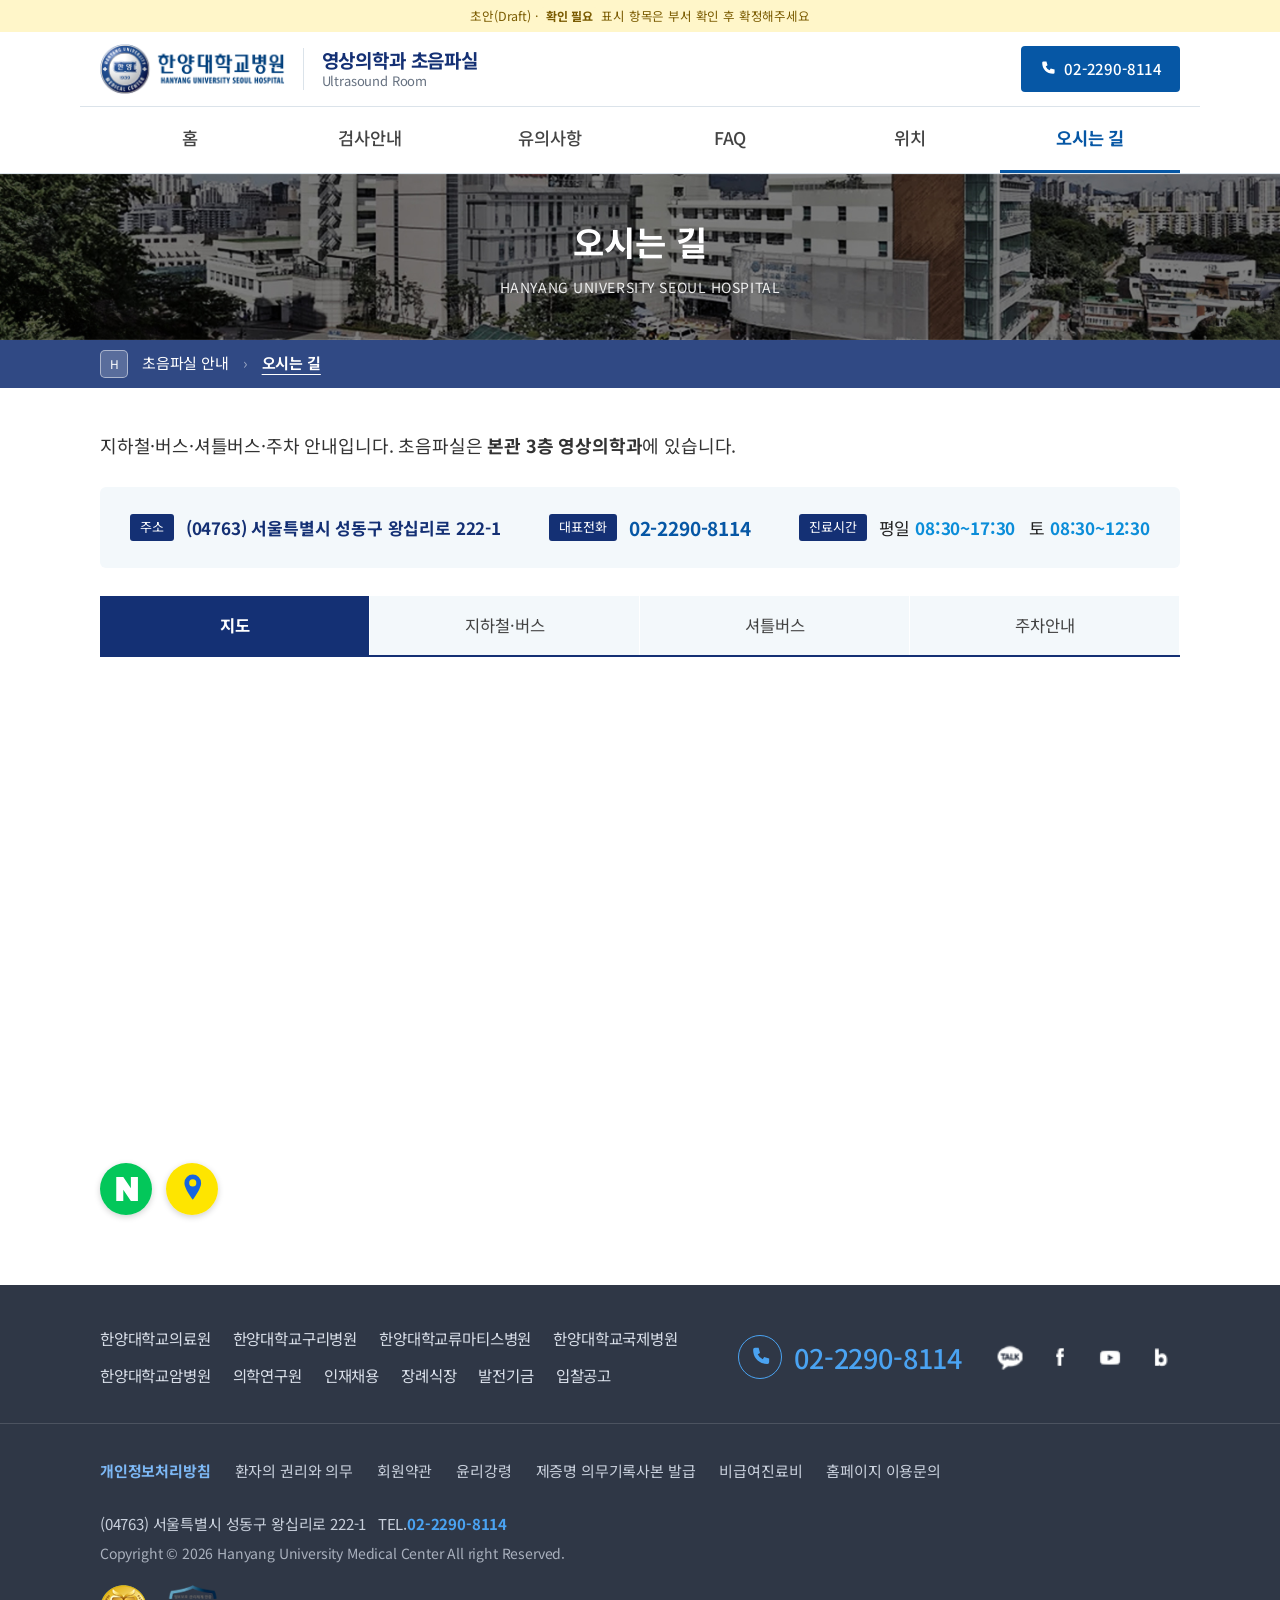
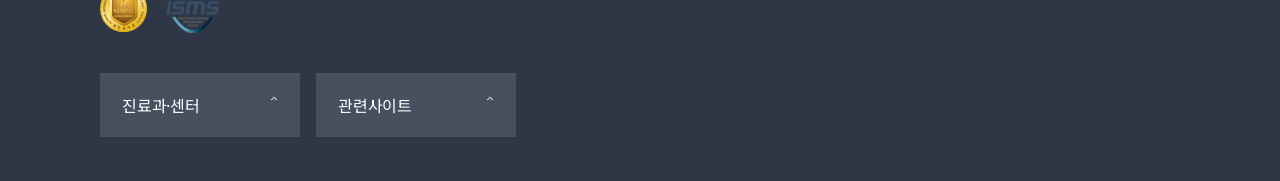
==== directions/index.html @ 0d0d8c50 "Add files via upload" ====
<!doctype html>
<html lang="ko">
<head>
<meta charset="utf-8">
<meta name="viewport" content="width=device-width,initial-scale=1,viewport-fit=cover">
<title>오시는 길 | 초음파실 안내 | 한양대학교병원 영상의학과</title>
<link rel="stylesheet" href="../assets/style.css">
</head>
<body data-title="오시는 길" data-page="directions" data-root="../">
<main class="wrap">
  <div class="ptitle"><p>지하철·버스·셔틀버스·주차 안내입니다. 초음파실은 <b>본관 3층 영상의학과</b>에 있습니다.</p></div>

  <div class="addr">
    <div><span class="lb">주소</span><b class="a1">(04763) 서울특별시 성동구 왕십리로 222-1</b></div>
    <div><span class="lb">대표전화</span><b class="a2">02-2290-8114</b></div>
    <div><span class="lb">진료시간</span><span>평일 <b class="a3">08:30~17:30</b></span><span class="sp2">토 <b class="a3">08:30~12:30</b></span></div>
  </div>

  <div class="subtabs" role="tablist">
    <button class="on" data-s="s-map">지도</button>
    <button data-s="s-sub">지하철·버스</button>
    <button data-s="s-shuttle">셔틀버스</button>
    <button data-s="s-park">주차안내</button>
  </div>

  <!-- 지도 -->
  <div class="sp on" id="s-map">
    <div class="map-wrap">
      <div id="daumRoughmapContainer1776865519224" class="root_daum_roughmap root_daum_roughmap_landing"></div>
    </div>
    <div class="maplinks">
      <a target="_blank" rel="noopener" href="https://map.naver.com/p/search/한양대학교병원" aria-label="네이버 지도" title="네이버 지도"><svg viewBox="0 0 48 48"><circle cx="24" cy="24" r="24" fill="#03c75a"/><path fill="#fff" d="M15 13h6.5l7 10.2V13H35v22h-6.5l-7-10.2V35H15z"/></svg></a>
      <a target="_blank" rel="noopener" href="https://map.kakao.com/?q=한양대학교병원" aria-label="카카오맵" title="카카오맵"><svg viewBox="0 0 48 48"><circle cx="24" cy="24" r="24" fill="#fee500"/><g transform="translate(11.5 9) scale(.55)"><path fill="#1565e0" d="M24 3a14 14 0 0 0-14 14c0 10 14 28 14 28s14-18 14-28A14 14 0 0 0 24 3z"/><circle fill="#fee500" cx="24" cy="17" r="6"/></g></svg></a>
    </div>
  </div>

  <!-- 지하철·버스 -->
  <div class="sp" id="s-sub">
    <h3 class="sub-h" style="margin-top:0">지하철</h3>
    <table class="tbl">
      <thead><tr><th>역</th><th>출구 · 이동 방법</th></tr></thead>
      <tbody>
        <tr><td><span class="chip l2">2호선</span>한양대역</td><td><b>1번 출구</b> → 한양대학교 정문까지 400m (도보 약 5분) 또는 <b>셔틀버스 1호차</b></td></tr>
        <tr><td><span class="chip l2">2호선</span><span class="chip l5">5호선</span>왕십리역<br><small style="font-weight:400;color:var(--sub)">분당선·경의중앙선</small></td><td><b>6번 또는 13번 출구</b> → 750m (도보 약 15분)<br><b>6-1번 출구</b> → 셔틀버스 2·3·4호차</td></tr>
      </tbody>
    </table>
    <h3 class="sub-h">버스</h3>
    <table class="tbl">
      <thead><tr><th>정류장</th><th>버스 번호</th></tr></thead>
      <tbody>
        <tr><td>병원 후문 · 사근파출소 앞<br><small style="font-weight:400;color:var(--sub)">04232 / 04233</small></td><td>지선버스 4211</td></tr>
        <tr><td>한양대부속고등학교<br><small style="font-weight:400;color:var(--sub)">04125 / 04126</small></td><td>지선버스 2013 · 간선버스 121</td></tr>
        <tr><td>한양대학교 정문 · 한양대정문앞<br><small style="font-weight:400;color:var(--sub)">04130</small></td><td>간선버스 121</td></tr>
        <tr><td>마을버스</td><td>평일 06:30~23:30 (10~15분 간격) · 토·일·공휴일 06:30~23:30 (12~16분 간격)</td></tr>
      </tbody>
    </table>
  </div>

  <!-- 셔틀 -->
  <div class="sp" id="s-shuttle">
    <div class="grid g2">
      <div class="card"><h3 data-i="i-bus">1호 · 한양대역 순환</h3>
        <ul><li>평일 08:00 ~ 17:20 (12분 간격)</li><li>토요일 08:30 ~ 12:10 (12분 간격)</li><li>일·공휴일 운행 안 함</li></ul>
        <p style="margin-top:8px;color:var(--sub);font-size:14px">본관 3층 응급실 앞 → 정문 → 후문 → 본관 1층</p></div>
      <div class="card"><h3 data-i="i-bus">2·3·4호 · 왕십리역 순환</h3>
        <ul><li>평일 08:00 ~ 17:05 (8분 간격)</li><li>토요일 08:30 ~ 12:05 (25분 간격)</li><li>일·공휴일 운행 안 함</li></ul>
        <p style="margin-top:8px;color:var(--sub);font-size:14px">본관 3층 응급실 앞 → 후문 → 왕십리역 6-1번 출구 맞은편 → 노인복지회관 → 후문 → 본관 1층</p></div>
    </div>
    <div class="notice">운행시간은 도로 사정에 따라 지연될 수 있습니다. 약국을 이용하실 분은 정문이나 후문에서 하차하시면 됩니다.</div>
  </div>

  <!-- 주차 -->
  <div class="sp" id="s-park">
    <div class="hl"><b>초음파 검사(각종 검사)</b> 시 <b>4시간 무료주차</b> · 당일 진료비계산서/영수증을 제시하세요.</div>
    <div class="grid g2" style="align-items:start">
      <div>
        <h3 class="sub-h" style="margin-top:0">주차요금 <small style="font-weight:400;color:var(--sub)">(위치: 주차타워 1층)</small></h3>
        <table class="tbl">
          <tbody>
            <tr><td>무료시간</td><td>입차 후 10분 무료</td></tr>
            <tr><td>30분까지</td><td>2,000원</td></tr>
            <tr><td>30분 초과</td><td>10분당 500원</td></tr>
            <tr><td>선불 기간권</td><td>1일(24시간) 20,000원 · 30일 120,000원</td></tr>
          </tbody>
        </table>
        <p style="font-size:13.5px;color:var(--sub);margin-top:8px">주차요금 문의 02-2290-8557 · 무인 정산기: 본관 1·3층, 동관 1층, 타워주차장 1층</p>
      </div>
      <div>
        <h3 class="sub-h" style="margin-top:0">무료주차 (주요 항목)</h3>
        <table class="tbl">
          <tbody>
            <tr><td>외래 진료</td><td>4시간</td></tr>
            <tr><td>각종 검사</td><td>4시간</td></tr>
            <tr><td>핵의학과 검사 등</td><td>8시간</td></tr>
            <tr><td>입원 · 퇴원</td><td>입원당일 24시간 · 퇴원당일 24시까지</td></tr>
            <tr><td>진료예약·서류수정</td><td>1시간 (주차확인서)</td></tr>
          </tbody>
        </table>
        <p style="font-size:13.5px;color:var(--sub);margin-top:8px">※ 당일 진료비계산서/영수증 제시 · 상세 기준은 병원 주차안내 참고</p>
      </div>
    </div>
    <img src="../img/parking.png" alt="병원 주차장 및 차량 입·출구 위치" style="margin-top:14px;border:1px solid var(--line);border-radius:6px">
  </div>
</main>
<script src="../assets/site.js"></script>
<script>
document.querySelectorAll('.subtabs button').forEach(function(b){b.addEventListener('click',function(){
  document.querySelectorAll('.subtabs button').forEach(function(x){x.classList.toggle('on',x===b)});
  document.querySelectorAll('.sp').forEach(function(p){p.classList.toggle('on',p.id===b.dataset.s)});
})});
</script>
<!-- 카카오 지도 퍼가기(키 불필요). 병원 홈페이지에서 사용 중인 동일 지도입니다. 별도 지도가 필요하면 map.kakao.com 퍼가기로 새로 생성 -->
<script charset="UTF-8" class="daum_roughmap_loader_script" src="https://ssl.daumcdn.net/dmaps/map_js_init/roughmapLoader.js"></script>
<script>
new daum.roughmap.Lander({"timestamp":"1776865519224","key":"misy5re4hkm","mapWidth":"100%","mapHeight":"460"}).render();
</script>
</body>
</html>
---- assets/style.css ----
@import url('https://fonts.googleapis.com/css2?family=Noto+Sans+KR:wght@400;500;700&display=swap');
:root{
  --navy:#143074; --blue:#0657a5; --sky:#0b8dd9; --bg:#f3f8fb; --line:#dbe3ea;
  --text:#222; --sub:#667180; --warn:#c8541a; --warnbg:#fff4ec; --acc:#143074;
}
*{box-sizing:border-box;margin:0;padding:0}
html{-webkit-text-size-adjust:100%}
body{font-family:"Noto Sans KR","Malgun Gothic",sans-serif;color:var(--text);background:#fff;line-height:1.6;overflow-x:hidden;word-break:keep-all;letter-spacing:-.01em}
img{max-width:100%;height:auto;display:block}
a{color:inherit}
.ic{width:1em;height:1em;fill:currentColor;flex:none}
.a{fill:var(--acc)}
.wrap{max-width:1120px;margin:0 auto;padding:0 20px}

/* header */
.draft{background:#fff6c9;color:#7a5b00;font-size:12.5px;text-align:center;padding:5px 10px}
.top{background:#fff;position:sticky;top:0;z-index:20;border-bottom:1px solid var(--line)}
.top-in{max-width:1120px;margin:0 auto;padding:12px 20px;display:flex;align-items:center;gap:18px}
.top .logo{height:50px;width:auto}
.top .dept{border-left:1px solid var(--line);padding-left:18px;line-height:1.3;color:var(--sub);font-size:13px}
.top .dept b{display:block;color:var(--navy);font-size:18px;font-weight:700}
.top .tel{margin-left:auto;display:flex;align-items:center;gap:8px;background:var(--blue);color:#fff;text-decoration:none;font-size:15px;font-weight:500;padding:10px 18px;border-radius:4px;white-space:nowrap}
.top .tel .ic{font-size:17px;--acc:var(--blue)}
nav.tabs{max-width:1120px;margin:0 auto;display:flex;padding:0 20px;border-top:1px solid var(--line)}
nav.tabs a{flex:1;text-align:center;text-decoration:none;font-size:16px;font-weight:500;color:#444;padding:13px 4px;border-bottom:3px solid transparent;white-space:nowrap}
nav.tabs a .ic{display:none}
nav.tabs a:hover{color:var(--blue)}
nav.tabs a[aria-current=page]{color:var(--blue);font-weight:700;border-color:var(--blue)}

/* home band */
.band{background:linear-gradient(rgba(6,87,165,.9),rgba(20,48,116,.93)),url(../img/hero.jpg) center/cover;color:#fff;padding:40px 0 44px}
.band .wrap{display:grid;grid-template-columns:1.1fr 1fr;gap:24px 48px;align-items:center}
.eyebrow{font-size:13px;letter-spacing:.12em;opacity:.8;text-transform:uppercase;margin-bottom:6px}
.band h1{font-size:38px;line-height:1.25;font-weight:700;margin-bottom:12px}
.band p.d{opacity:.92;font-size:16px}
.infocard{background:#fff;color:var(--text);border-radius:6px;padding:8px 22px}
.infocard div{display:flex;align-items:center;gap:12px;padding:12px 0;border-bottom:1px solid var(--line);font-size:15px}
.infocard div:last-child{border:0}
.infocard .ic{font-size:26px;--acc:#fff;color:var(--blue)}
.infocard span.k{color:var(--sub);width:62px;flex:none}
.infocard b{font-weight:700;color:var(--navy)}
.band-h{grid-column:1/-1;font-size:24px;font-weight:700;margin-top:10px}
.tiles{grid-column:1/-1;display:grid;grid-template-columns:repeat(6,1fr);gap:16px}
.tile{display:block;text-align:center;text-decoration:none;color:#fff}
.tile .ti{display:grid;place-items:center;aspect-ratio:1.25;border:1px solid rgba(255,255,255,.38);font-size:48px;transition:.15s;margin-bottom:10px}
.tile:hover .ti{background:rgba(255,255,255,.1);border-color:#fff}
.tile b{font-weight:500;font-size:17px}

/* sub pages */
main.wrap{padding-top:26px;padding-bottom:50px}
.crumb{font-size:13px;color:var(--sub);margin-bottom:6px}
.crumb a{text-decoration:none}
.ptitle{border-bottom:2px solid var(--navy);padding-bottom:12px;margin-bottom:20px}
.ptitle h2{font-size:28px;color:var(--navy);font-weight:700}
.ptitle p{color:var(--sub);font-size:15px;margin-top:2px}
.grid{display:grid;gap:14px}
.g2{grid-template-columns:repeat(2,1fr)}
.g3{grid-template-columns:repeat(3,1fr)}
.card{background:#fff;border:1px solid var(--line);border-radius:6px;padding:20px}
.card h3{font-size:17px;color:var(--navy);margin-bottom:8px;display:flex;align-items:center;gap:8px}
.card h3 .ic{font-size:22px;color:var(--blue);--acc:#fff}
.card p,.card li{font-size:15px}
.card ul{padding-left:18px}
.card ul li{margin:3px 0}
.badge{display:inline-block;font-size:12px;font-weight:700;padding:2px 9px;border-radius:3px;background:#e7f1fa;color:var(--blue);margin-bottom:8px}
.badge.w{background:var(--warnbg);color:var(--warn)}
.tbc{background:#fff6c9;color:#7a5b00;border-radius:3px;padding:0 5px;font-size:12px;font-weight:700;white-space:nowrap}
.notice{background:var(--bg);border-left:4px solid var(--blue);padding:14px 16px;font-size:14.5px;margin-top:14px}
.btn{display:inline-block;border:0;font:inherit;font-size:14.5px;font-weight:500;padding:10px 18px;border-radius:4px;cursor:pointer;text-decoration:none}
.btn.p{background:var(--blue);color:#fff}
.btn.l{background:#fff;color:var(--blue);border:1px solid var(--blue)}

.steps{display:grid;grid-template-columns:repeat(4,1fr);gap:12px;counter-reset:s}
.step{background:var(--bg);border-radius:6px;padding:18px;border-top:3px solid var(--blue)}
.step::before{counter-increment:s;content:"STEP 0" counter(s);display:block;font-size:12px;font-weight:700;color:var(--blue);letter-spacing:.08em;margin-bottom:4px}
.step b{display:block;color:var(--navy);font-size:16px;margin-bottom:2px}
.step p{font-size:14px;color:var(--sub)}

details{border:1px solid var(--line);border-radius:6px;margin-bottom:8px}
summary{cursor:pointer;padding:15px 18px;font-weight:500;color:var(--navy);list-style:none;display:flex;justify-content:space-between;gap:10px;font-size:16px}
summary::-webkit-details-marker{display:none}
summary::before{content:"Q";color:var(--blue);font-weight:700;margin-right:10px}
summary span{flex:1}
summary::after{content:"+";color:var(--blue);font-size:20px;line-height:1}
details[open] summary::after{content:"−"}
details[open]{background:var(--bg)}
details .a{padding:0 18px 16px 38px;font-size:15px}

.prep{width:100%;border-collapse:collapse;font-size:15px;border-top:2px solid var(--navy)}
.prep th{background:var(--bg);color:var(--navy);text-align:left;padding:11px 14px;font-size:14px;border-bottom:1px solid var(--line)}
.prep td{padding:13px 14px;border-bottom:1px solid var(--line);vertical-align:top}
.prep td:first-child{font-weight:700;color:var(--navy);white-space:nowrap}

/* location */
.loc{display:grid;grid-template-columns:1.6fr 1fr;gap:20px;align-items:start}
.seg{display:inline-flex;border:1px solid var(--blue);border-radius:4px;overflow:hidden;margin-bottom:10px}
.seg button{border:0;background:#fff;font:inherit;font-size:14px;padding:8px 18px;cursor:pointer;color:var(--blue)}
.seg button.on{background:var(--blue);color:#fff}
.mapbox{position:relative;border:1px solid var(--line);border-radius:6px;padding:6px;background:#fff}
.mapbox svg.ov{position:absolute;left:6px;top:6px;width:calc(100% - 12px);height:calc(100% - 12px);pointer-events:none}
.routes{display:flex;flex-wrap:wrap;gap:8px;margin:12px 0 0}
.routes button{display:flex;align-items:center;gap:7px;border:1px solid var(--line);background:#fff;font:inherit;font-size:14px;padding:7px 12px;border-radius:999px;cursor:pointer;color:#333}
.routes button i{font-style:normal;display:grid;place-items:center;width:20px;height:20px;border-radius:50%;background:#0657a5;color:#fff;font-size:12px;font-weight:700}
.routes button.on{border-color:#0657a5;background:#e7f1fa;font-weight:700}
.legend{display:flex;gap:16px;flex-wrap:wrap;font-size:13px;color:var(--sub);margin-top:10px}
.legend s{display:inline-block;width:14px;height:10px;vertical-align:middle;margin-right:5px;text-decoration:none}
.route{list-style:none;counter-reset:r;margin-top:6px}
.route li{counter-increment:r;display:flex;gap:10px;padding:9px 0;border-bottom:1px solid var(--line);font-size:15px}
.route li:last-child{border:0}
.route li::before{content:counter(r);flex:none;width:24px;height:24px;border-radius:50%;background:var(--blue);color:#fff;font-weight:700;display:grid;place-items:center;font-size:13px}
.hide{display:none!important}
@keyframes dash{to{stroke-dashoffset:-30}}
.flow{animation:dash 1s linear infinite}

/* directions */
.dir{display:grid;grid-template-columns:1fr 1fr;gap:0 40px}
.dir h3{margin-bottom:10px}
.dir dl{display:grid;grid-template-columns:84px 1fr;gap:9px 10px;font-size:15px}
.dir dt{color:var(--sub);display:flex;align-items:center;gap:6px}
.dir dd b{color:var(--navy)}
.chip{display:inline-block;font-size:12px;font-weight:700;color:#fff;border-radius:3px;padding:1px 7px;margin-right:5px}
.l2{background:#00a84d}.l5{background:#996cac}
#map{width:100%;height:460px;border:0;border-radius:6px;background:#eef2f6}
.mapact{display:flex;gap:8px;margin-top:10px;flex-wrap:wrap}

footer{background:var(--navy);color:#cfd8ef;font-size:13px;padding:30px 20px 34px}
footer .in{max-width:1120px;margin:0 auto;display:flex;gap:24px;align-items:center;flex-wrap:wrap}
footer img{height:44px;width:auto}

@media(max-width:900px){
  .band .wrap{grid-template-columns:1fr}
  .tiles{grid-template-columns:repeat(3,1fr)}
  .g3{grid-template-columns:1fr 1fr}
  .steps{grid-template-columns:1fr 1fr}
  .loc{grid-template-columns:1fr}
}
@media(max-width:640px){
  .wrap{padding:0 16px}
  .top-in{padding:10px 16px;gap:12px}
  .top .dept{display:none}
  .top .logo{height:44px}
  .top .tel{font-size:13.5px;padding:9px 14px}
  nav.tabs{position:fixed;left:0;right:0;bottom:0;max-width:none;background:#fff;border-top:1px solid var(--line);padding:0 0 env(safe-area-inset-bottom);z-index:30}
  nav.tabs a{font-size:11px;padding:7px 0 6px;border:0;border-top:3px solid transparent;display:flex;flex-direction:column;align-items:center;gap:2px;color:#7a8594;--acc:#fff}
  nav.tabs a .ic{display:block;font-size:22px}
  nav.tabs a[aria-current=page]{border-top-color:var(--blue);color:var(--blue)}
  .band{padding:26px 0 30px}
  .band h1{font-size:28px}
  .band-h{font-size:20px}
  .tiles{grid-template-columns:repeat(2,1fr);gap:12px}
  .tile .ti{aspect-ratio:1.7;font-size:40px;margin-bottom:6px}
  .tile b{font-size:15px}
  main.wrap{padding-top:18px;padding-bottom:30px}
  .ptitle h2{font-size:23px}
  .g2,.g3,.dir{grid-template-columns:1fr}
  .dir h3+dl{margin-bottom:6px}
  .steps{grid-template-columns:1fr 1fr;gap:10px}
  .step{padding:14px}
  .prep,.prep tbody,.prep tr,.prep td{display:block;width:100%}
  .prep thead{display:none}
  .prep tr{border-bottom:1px solid var(--line);padding:12px 4px}
  .prep td{border:0;padding:2px 0}
  .prep td:first-child{white-space:normal;font-size:16px}
  #map{height:340px}
  footer{padding-bottom:90px}
  footer img{height:38px}
}

/* sub banner */
.pbanner{background:url(../img/hero.jpg) center/cover;color:#fff;position:relative}
.pb-in{text-align:center;padding:38px 20px 52px}
.pb-in h2{font-size:34px;font-weight:700}
.pb-in p{font-size:14px;letter-spacing:.04em;opacity:.9;margin-top:4px}
.pb-bar{background:rgba(20,48,116,.88);font-size:15px}
.pb-bar .wrap{display:flex;align-items:center;gap:14px;height:48px}
.pb-bar .hm{display:grid;place-items:center;width:28px;height:28px;border-radius:5px;background:rgba(255,255,255,.2);border:1px solid rgba(255,255,255,.5);font-size:12px;text-decoration:none}
.pb-bar .sep{opacity:.5}
.pb-bar .cur{font-weight:700;text-decoration:underline;text-underline-offset:5px}
.ptitle h2{display:none}
.ptitle{border-bottom:0;padding-bottom:0;margin-bottom:16px}
.ptitle p{font-size:16px;color:#333}
/* sub-tabs (directions) */
.subtabs{display:flex;gap:0;border-bottom:2px solid var(--navy);margin:16px 0 16px;overflow-x:auto}
.subtabs button{flex:1;min-width:max-content;border:0;background:var(--bg);font:inherit;font-size:15.5px;padding:12px 18px;cursor:pointer;color:#444;border-right:1px solid #fff}
.subtabs button.on{background:var(--navy);color:#fff;font-weight:700}
.sp{display:none}.sp.on{display:block}
.tbl{width:100%;border-collapse:collapse;font-size:15px;border-top:2px solid var(--navy)}
.tbl th{background:var(--bg);color:var(--navy);padding:10px 12px;text-align:left;border-bottom:1px solid var(--line);font-size:14px}
.tbl td{padding:11px 12px;border-bottom:1px solid var(--line);vertical-align:top}
.tbl td:first-child{font-weight:700;color:var(--navy)}
.hl{background:#e7f1fa;border:1px solid #b9d6ee;border-radius:6px;padding:14px 16px;margin-bottom:12px;color:var(--navy);font-size:15px}
.hl b{color:var(--blue)}
.sub-h{font-size:17px;color:var(--navy);margin:20px 0 8px}
.addr{display:flex;flex-wrap:wrap;gap:6px 28px;align-items:center;background:var(--bg);border-radius:6px;padding:14px 18px;font-size:15px}
.addr b{color:var(--navy)}
.map-wrap{width:100%;min-height:460px}
.map-wrap iframe,.map-wrap .root_daum_roughmap{width:100%!important}
@media(max-width:640px){
  .pb-in{padding:26px 16px 36px}.pb-in h2{font-size:26px}
  .pb-bar .wrap{height:42px;font-size:13.5px;gap:8px}
  .tbl,.tbl tbody,.tbl tr,.tbl td{display:block;width:100%}
  .tbl thead{display:none}
  .tbl tr{border-bottom:1px solid var(--line);padding:10px 0}
  .tbl td{border:0;padding:2px 4px}
  .map-wrap{min-height:340px}
}

/* ===== v2 ===== */
:root{--route:#b8453c}
html,body{height:100%}
body{display:flex;flex-direction:column;min-height:100vh;font-size:17px;line-height:1.75}
main.wrap{flex:1;width:100%}

/* hero / banners (원본 188px 높이를 넘기지 않아 늘어남(깨짐) 방지) */
.pbanner{background:none}
.pb-in{background:url(../img/hero.jpg) center/cover;padding:38px 20px 40px}
.hero{background:url(../img/hero.jpg) center/cover;color:#fff;text-align:center;padding:40px 20px 42px}
.hero .eyebrow{margin-bottom:4px}
.hero h1{font-size:40px;line-height:1.25;font-weight:700}
.hero p.d{font-size:17px;opacity:.95;margin-top:6px}
.band{flex:1;background:var(--blue);padding:44px 0 64px}
.band .wrap{display:block}
.infocard{display:grid;grid-template-columns:repeat(3,1fr);padding:0;margin-bottom:44px;font-size:17px}
.infocard div{padding:22px 26px;border-bottom:0;border-right:1px solid var(--line)}
.infocard div:last-child{border:0}
.band-h{font-size:26px;margin:0 0 20px}
.tiles{gap:22px}
.tile .ti{margin-bottom:14px;font-size:54px}
.tile b{font-size:18.5px}

/* 글자 크기 */
nav.tabs a{font-size:17.5px;padding:16px 4px}
.top .dept b{font-size:19px}
.ptitle p{font-size:18px;color:#333}
.card h3{font-size:19px;margin-bottom:12px}
.card p,.card li{font-size:16.5px}
.card ul li{margin:6px 0}
.badge{font-size:13px;padding:3px 11px;margin-bottom:12px}
.step b{font-size:19px}
.step p{font-size:16px;line-height:1.65}
.step::before{font-size:13px}
.prep{font-size:16.5px}
.prep th{font-size:15px}
summary{font-size:18px}
details .a{font-size:16.5px}
.route li{font-size:16.5px}
.legend{font-size:14.5px}
.tbl{font-size:16.5px}
.tbl th{font-size:15px}
.addr{font-size:17px}
.notice{font-size:16px}
.btn{font-size:16px}
.dir dl{font-size:16.5px}

/* 간격 */
.grid{gap:24px}
.card{padding:30px}
.steps{gap:20px}
.step{padding:26px 24px}
.prep td{padding:18px 16px}
.prep th{padding:14px 16px}
details{margin-bottom:14px}
summary{padding:20px 24px}
details .a{padding:0 24px 22px 46px}
.notice{margin-top:24px;padding:20px 24px}
.seg{margin-bottom:20px}
.seg button{padding:11px 24px;font-size:16px}
.routes{gap:12px;margin:0 0 14px!important}
.routes button{padding:11px 20px;font-size:16px;gap:10px}
.routes button i{width:24px;height:24px;font-size:13px}
.legend{gap:12px 28px;margin:0 0 26px!important}
.loc{gap:32px}
.route li{padding:14px 0;gap:14px}
.subtabs{margin:28px 0 28px}
.subtabs button{padding:15px 24px;font-size:16.5px}
.tbl td{padding:16px 16px}
.tbl th{padding:13px 16px}
.sub-h{margin:34px 0 12px;font-size:19px}
.hl{padding:18px 22px;font-size:16.5px;margin-bottom:22px}
.mapact{gap:12px;margin-top:16px}
.ptitle{margin-bottom:26px}
main.wrap{padding-top:40px;padding-bottom:70px}

/* 경로선: 톤다운 붉은색 */
.routes button.on{border-color:var(--route)}

/* 오시는 길 상단 정보 */
.addr{display:grid;grid-template-columns:repeat(3,auto);justify-content:space-between;gap:16px 40px;padding:24px 30px}
.addr>div{display:flex;align-items:center;flex-wrap:wrap;gap:6px 0}
.lb{background:var(--navy);color:#fff;font-size:13px;border-radius:3px;padding:2px 10px;margin-right:12px;white-space:nowrap}
.addr b.a1{color:var(--navy)}
.addr b.a2{color:var(--blue);font-size:19px}
.addr b.a3{color:#0b8dd9}
.addr .sp2{margin-left:14px}

/* 지도 아이콘 링크 */
.maplinks{display:flex;gap:14px;margin-top:18px;align-items:center}
.maplinks a{display:block;width:52px;height:52px;border-radius:50%;box-shadow:0 2px 6px rgba(0,0,0,.18);transition:.15s}
.maplinks a:hover{transform:translateY(-2px)}
.maplinks svg{width:100%;height:100%;display:block}

/* 검사안내 부위 탭 */
.ex-sum{background:var(--bg);border-radius:6px;padding:22px 26px;margin-bottom:24px;display:flex;flex-wrap:wrap;gap:12px 40px;font-size:16.5px}
.ex-sum span.k{color:var(--sub);margin-right:8px}
.ex-sum b{color:var(--navy)}
.ol{padding-left:0;list-style:none;counter-reset:o}
.ol li{counter-increment:o;display:flex;gap:12px;margin:10px 0}
.ol li::before{content:counter(o);flex:none;width:26px;height:26px;border-radius:50%;background:var(--blue);color:#fff;font-size:13px;font-weight:700;display:grid;place-items:center;margin-top:3px}

/* 푸터 (병원 홈페이지 형태) */
footer.ft{background:#2f3746;color:#c9d0dc;padding:0;font-size:15px}
.ft-in{max-width:1120px;margin:0 auto;padding:0 20px}
.ft1{padding:40px 0 34px;border-bottom:1px solid rgba(255,255,255,.14)}
.ft1 .ft-in{display:flex;align-items:center;gap:28px;flex-wrap:wrap}
.rela{display:flex;flex-wrap:wrap;gap:10px 22px;flex:1;min-width:300px;font-size:15.5px}
.rela a{text-decoration:none;color:#d9dfe9}
.rela a:hover{color:#fff;text-decoration:underline}
.ftcall{display:flex;align-items:center;gap:12px;text-decoration:none;color:#4aa3f2;font-size:27px;font-weight:500}
.ftcall i{display:grid;place-items:center;width:44px;height:44px;border:1px solid #4aa3f2;border-radius:50%;font-size:22px;--acc:#2f3746}
.sns{display:flex;gap:10px}
.sns img{width:40px;height:40px;border-radius:50%}
.ft2{padding:34px 0 44px}
.ft2 .ft-in{display:flex;gap:40px;justify-content:space-between;flex-wrap:wrap}
.policy{display:flex;flex-wrap:wrap;gap:8px 24px;margin-bottom:26px}
.policy a{text-decoration:none;color:#c9d0dc}
.policy a:first-child{color:#7db8f5;font-weight:700}
.addr2 p{margin:4px 0}
.addr2 .tl{color:#4aa3f2;font-weight:700;text-decoration:none}
.addr2 .cp{opacity:.8;font-size:14px}
.certi{display:flex;gap:18px;margin-top:20px}
.certi img{width:auto;height:48px}
.ft2r{display:flex;gap:16px;align-items:flex-end;flex-wrap:wrap}
.ddm{position:relative;width:200px}
.ddm summary{list-style:none;background:#47505f;color:#fff;padding:18px 22px;font-size:16px;font-weight:400;display:flex;justify-content:space-between;cursor:pointer;border-radius:0}
.ddm summary::before{content:none}
.ddm summary::after{content:"⌃";color:#fff;font-size:18px}
.ddm[open] summary::after{content:"⌄"}
.ddm div{position:absolute;bottom:100%;left:0;right:0;background:#47505f;padding:8px 0;max-height:260px;overflow:auto}
.ddm a{display:block;padding:8px 22px;color:#e7ecf4;text-decoration:none;font-size:15px}
.ddm a:hover{background:#56606f}
.ddm{border:0;background:none;margin:0}

@media(max-width:900px){
  .infocard{grid-template-columns:1fr}
  .infocard div{border-right:0;border-bottom:1px solid var(--line)}
  .addr{grid-template-columns:1fr}
}
@media(max-width:640px){
  body{font-size:16.5px}
  .hero h1{font-size:30px}
  .hero{padding:34px 16px 34px}
  .band{padding:30px 0 40px}
  .tiles{gap:14px}
  .card{padding:22px}
  .grid{gap:16px}
  .steps{grid-template-columns:1fr;gap:14px}
  .ptitle p{font-size:16.5px}
  .subtabs{margin:20px 0}
  main.wrap{padding-top:26px;padding-bottom:40px}
  .ft1 .ft-in,.ft2 .ft-in{flex-direction:column;align-items:flex-start}
  .ddm{width:100%}
  .ft2r{width:100%}
  footer.ft{padding-bottom:70px}
  .addr{padding:20px}
}
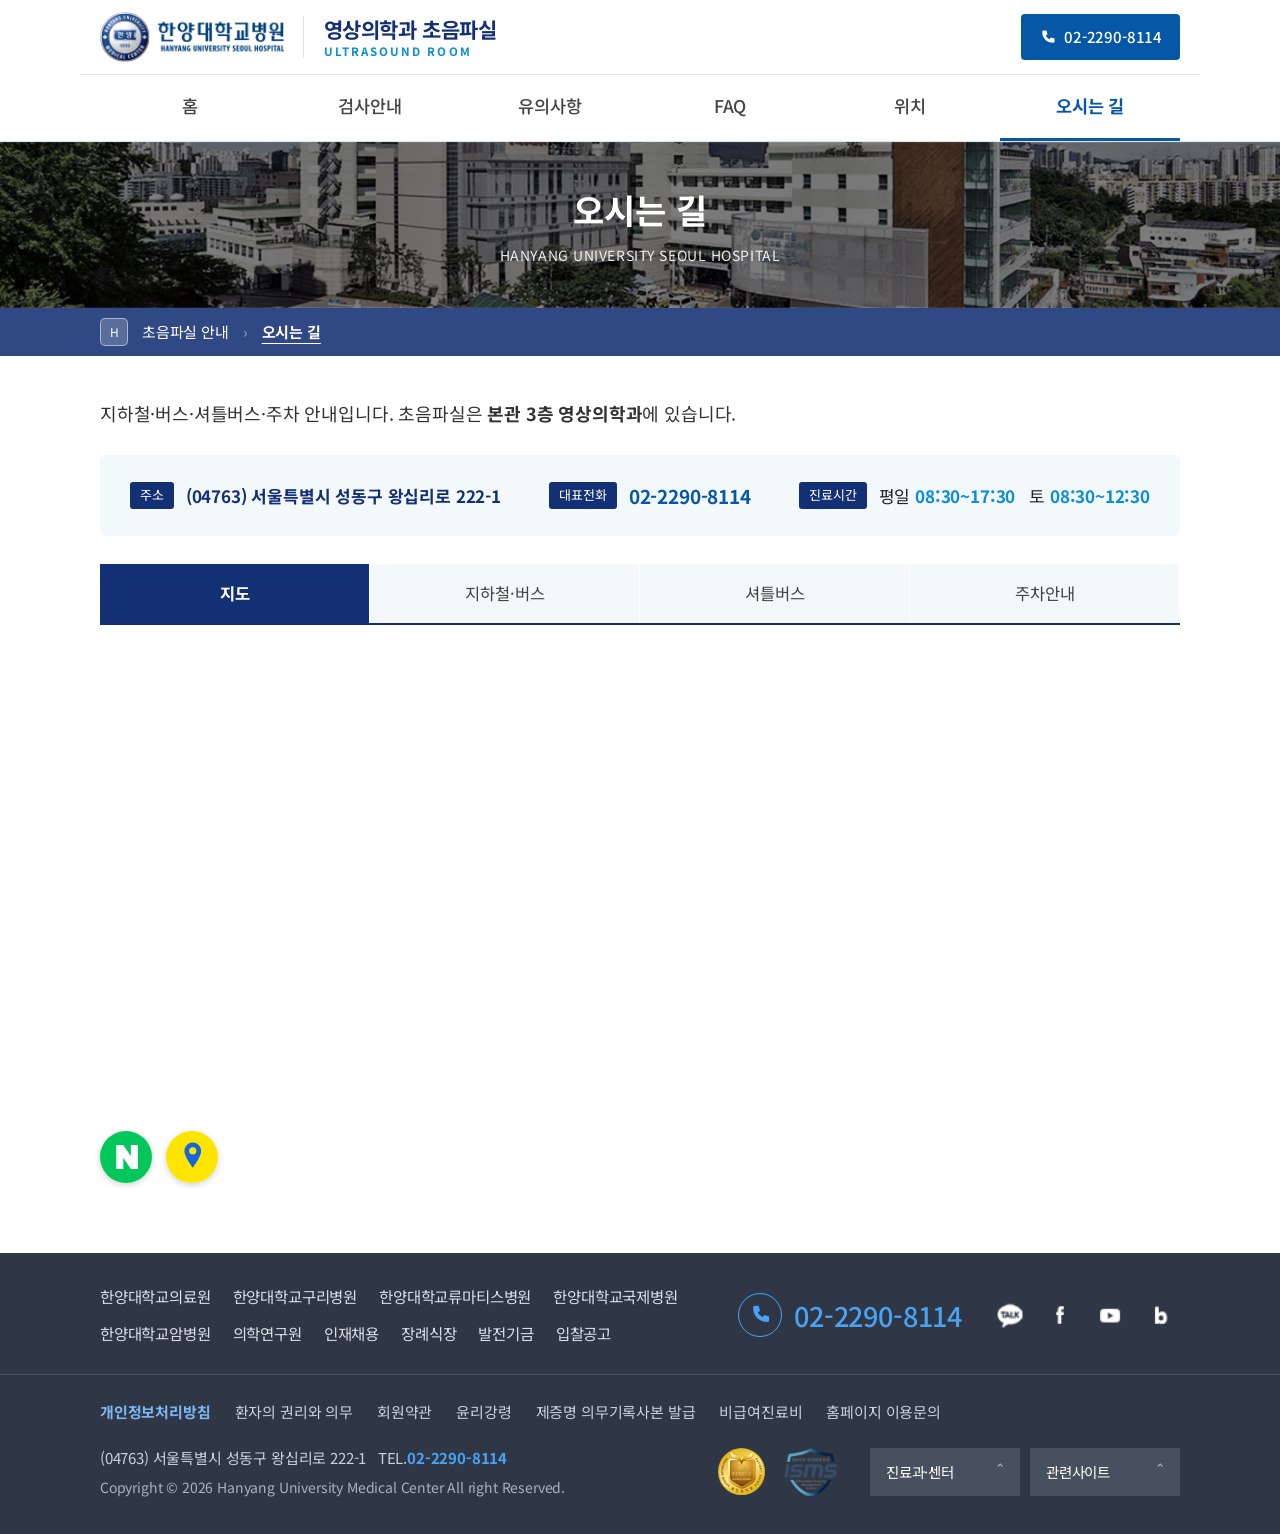
==== commit 1cc7a217: "Update site to v18 (remove draft banner, unify exam card colors, add confirmation tags) Co-Authored-" ====
--- a/directions/index.html
+++ b/directions/index.html
@@ -16,7 +16,7 @@
     <div><span class="lb">진료시간</span><span>평일 <b class="a3">08:30~17:30</b></span><span class="sp2">토 <b class="a3">08:30~12:30</b></span></div>
   </div>
 
-  <div class="subtabs" role="tablist">
+  <div class="subtabs c2" role="tablist">
     <button class="on" data-s="s-map">지도</button>
     <button data-s="s-sub">지하철·버스</button>
     <button data-s="s-shuttle">셔틀버스</button>
@@ -71,7 +71,7 @@
 
   <!-- 주차 -->
   <div class="sp" id="s-park">
-    <div class="hl"><b>초음파 검사(각종 검사)</b> 시 <b>4시간 무료주차</b> · 당일 진료비계산서/영수증을 제시하세요.</div>
+    <div class="hl"><b>초음파 검사(각종 검사)</b> 시 <b>4시간 무료주차</b> · 당일 진료비계산서/영수증을 제시하세요. <span class="tbc">확인 필요</span></div>
     <div class="grid g2" style="align-items:start">
       <div>
         <h3 class="sub-h" style="margin-top:0">주차요금 <small style="font-weight:400;color:var(--sub)">(위치: 주차타워 1층)</small></h3>
--- a/assets/style.css
+++ b/assets/style.css
@@ -363,3 +363,234 @@
   footer.ft{padding-bottom:70px}
   .addr{padding:20px}
 }
+
+/* ===== v3: 모바일 개선 ===== */
+@media(max-width:640px){
+  /* 탭: 좌우 스크롤 없이 한 화면에 모두 표시 */
+  .subtabs{display:grid;grid-template-columns:repeat(3,1fr);gap:8px;border:0;overflow:visible;margin:22px 0}
+  .subtabs.c2{grid-template-columns:repeat(2,1fr)}
+  .subtabs button{min-width:0;border:1px solid var(--line);border-radius:8px;background:#fff;padding:13px 4px;font-size:15px;line-height:1.3;color:#333}
+  .subtabs button.on{background:var(--navy);border-color:var(--navy);color:#fff}
+
+  /* 하단 메뉴 */
+  nav.tabs{border-top:0;box-shadow:0 -2px 14px rgba(20,48,116,.1);padding:0 4px env(safe-area-inset-bottom)}
+  nav.tabs a{font-size:10.5px;letter-spacing:-.03em;white-space:nowrap;padding:9px 0 8px;gap:4px;border:0;color:#8a95a5;font-weight:500;position:relative;--acc:#fff}
+  nav.tabs a .ic{font-size:21px}
+  nav.tabs a[aria-current=page]{color:var(--navy);border:0;font-weight:700}
+  nav.tabs a[aria-current=page]::before{content:"";position:absolute;top:0;left:50%;width:22px;height:3px;margin-left:-11px;border-radius:0 0 3px 3px;background:var(--blue)}
+  .addr .sp2{margin-left:0}
+  .addr>div{row-gap:8px}
+}
+@media(max-width:640px){
+  .steps{grid-template-columns:1fr 1fr;gap:10px}
+  .step{padding:16px 14px}
+  .step b{font-size:17px}
+  .step p{font-size:14.5px;line-height:1.55}
+}
+
+/* ===== v4: 검사안내 디자인 ===== */
+.s{fill:none;stroke:var(--acc);stroke-width:3.2;stroke-linecap:round;stroke-linejoin:round}
+.s2{fill:none;stroke:#fff;stroke-width:3;stroke-linecap:round;stroke-linejoin:round}
+.sec-h{font-size:21px;color:var(--navy);margin:44px 0 16px;display:flex;align-items:center;gap:10px}
+.sec-h::before{content:"";width:5px;height:22px;background:var(--blue);border-radius:2px}
+.intro{display:flex;align-items:center;gap:28px;background:linear-gradient(100deg,#eaf3fb,#f7fbfe);border:1px solid #cfe1f1;border-radius:10px;padding:30px 34px;position:relative;overflow:hidden}
+.intro::after{content:"";position:absolute;right:-60px;top:-60px;width:220px;height:220px;border-radius:50%;border:34px solid rgba(11,141,217,.07)}
+.intro-ic{flex:none;display:grid;place-items:center;width:92px;height:92px;border-radius:50%;background:var(--blue);color:#fff;font-size:50px;--acc:var(--blue);box-shadow:0 6px 18px rgba(6,87,165,.28)}
+.intro-t h3{font-size:24px;color:var(--navy);margin-bottom:6px}
+.intro-t p{font-size:17.5px;color:#333}
+.feats{display:grid;grid-template-columns:repeat(3,1fr);gap:18px;margin-top:18px}
+.feat{display:flex;align-items:center;gap:16px;background:#fff;border:1px solid var(--line);border-radius:10px;padding:20px 22px}
+.feat .fi{flex:none;display:grid;place-items:center;width:52px;height:52px;border-radius:12px;background:#e7f1fa;color:var(--blue);font-size:30px;--acc:#e7f1fa}
+.feat b{display:block;color:var(--navy);font-size:17.5px}
+.feat small{color:var(--sub);font-size:14.5px;line-height:1.5;display:block}
+.step{position:relative;padding-right:92px}
+.step .si{position:absolute;right:22px;top:24px;display:grid;place-items:center;width:56px;height:56px;border-radius:50%;background:var(--blue);color:#fff;font-size:30px;--acc:var(--blue)}
+@media(max-width:900px){.feats{grid-template-columns:1fr}.step{padding-right:80px}}
+@media(max-width:640px){
+  .sec-h{font-size:19px;margin:32px 0 12px}
+  .intro{flex-direction:column;align-items:flex-start;gap:16px;padding:24px 22px}
+  .intro-ic{width:70px;height:70px;font-size:38px}
+  .intro-t h3{font-size:21px}
+  .intro-t p{font-size:16px}
+  .feats{gap:10px}
+  .feat{padding:14px 16px;gap:14px}
+  .feat .fi{width:44px;height:44px;font-size:25px}
+  .feat b{font-size:16px}
+  .feat small{font-size:13.5px}
+  .step{padding:16px 14px}
+  .step .si{position:static;width:40px;height:40px;font-size:22px;margin-bottom:10px}
+}
+
+/* ===== v5 ===== */
+.intro{padding:30px 36px;border-left:6px solid var(--blue)}
+.intro-t h3{font-size:25px}
+.step{padding:26px 24px}
+.step p span{display:block;white-space:nowrap}
+.step p{margin-top:2px}
+.step .si{width:52px;height:52px;font-size:28px;right:20px;top:22px}
+@media(max-width:1000px){.steps{grid-template-columns:1fr 1fr}}
+@media(max-width:900px){.step{padding-right:24px}}
+@media(max-width:640px){
+  .intro{padding:22px 20px;border-left-width:5px}
+  .step p span{white-space:normal}
+  .step{padding:16px 14px}
+  .step .si{position:static;width:40px;height:40px;font-size:22px;margin-bottom:10px}
+}
+
+/* ===== v6 ===== */
+/* 검사 요약 박스 (오시는 길 상단 정보와 동일 스타일) */
+.ex-sum{display:grid;grid-template-columns:2fr 1fr 1fr;gap:16px 36px;padding:24px 30px;background:var(--bg);border-radius:6px;align-items:center;margin-bottom:28px}
+.ex-sum>div{display:flex;align-items:center;flex-wrap:wrap;gap:6px 0}
+.ex-sum span.k{background:var(--navy);color:#fff;font-size:13px;border-radius:3px;padding:2px 10px;margin-right:12px;white-space:nowrap}
+.ex-sum b{font-size:18px}
+.ex-sum>div:nth-child(1) b{color:var(--navy)}
+.ex-sum>div:nth-child(2) b{color:var(--blue)}
+.ex-sum>div:nth-child(3) b{color:#0b8dd9}
+
+/* 검사 부위 카드: 제목 영역을 톤으로 구분 */
+body[data-page=exam] .sp .grid{align-items:stretch!important}
+body[data-page=exam] .sp .grid>.card:nth-child(1){--hd:#143074}
+body[data-page=exam] .sp .grid>.card:nth-child(2){--hd:#0657a5}
+body[data-page=exam] .sp .grid>.card:nth-child(3){--hd:#0b7bc4}
+body[data-page=exam] .sp .grid>.card:nth-child(4){--hd:#3f78b9}
+body[data-page=exam] .sp .card{padding:0;overflow:hidden;border-color:#d3e0ec;box-shadow:0 2px 10px rgba(20,48,116,.05)}
+body[data-page=exam] .sp .card h3{margin:0;padding:16px 26px;background:var(--hd);color:#fff;font-size:19px;gap:12px}
+body[data-page=exam] .sp .card h3 .ic{font-size:26px;color:#fff;--acc:var(--hd)}
+body[data-page=exam] .sp .card>p,
+body[data-page=exam] .sp .card>ul,
+body[data-page=exam] .sp .card>ol{margin:24px 26px 28px}
+body[data-page=exam] .sp .card ul{list-style:none;padding:0}
+body[data-page=exam] .sp .card ul li{position:relative;padding-left:24px;margin:10px 0}
+body[data-page=exam] .sp .card ul li::before{content:"";position:absolute;left:2px;top:.62em;width:9px;height:9px;border-radius:50%;background:var(--hd)}
+body[data-page=exam] .sp .card .ol li::before{background:var(--hd)}
+body[data-page=exam] .sp .card>p{line-height:1.8}
+
+/* 카카오 지도 하단 주소/전화 */
+.root_daum_roughmap .cont{padding:0!important;border:0!important;background:none!important}
+.root_daum_roughmap .cont .section{display:flex!important;flex-wrap:wrap;gap:12px 40px;margin:0!important;padding:20px 26px!important;background:var(--bg)!important;border:0!important;border-radius:0 0 6px 6px}
+.root_daum_roughmap .cont .address,.root_daum_roughmap .cont .phone{display:flex!important;align-items:center;margin:0!important;padding:0!important;float:none!important}
+.root_daum_roughmap .cont .tit{display:inline-block!important;width:auto!important;float:none!important;margin:0 12px 0 0!important;padding:3px 11px!important;background:var(--navy)!important;color:#fff!important;font-size:13px!important;font-weight:400!important;border-radius:3px}
+.root_daum_roughmap .cont .txt{display:inline!important;font-size:18px!important;font-weight:700!important;color:var(--navy)!important}
+.root_daum_roughmap .cont .phone .txt{color:var(--blue)!important}
+
+@media(max-width:900px){.ex-sum{grid-template-columns:1fr}}
+@media(max-width:640px){
+  .ex-sum{padding:20px;gap:12px}
+  .ex-sum b{font-size:16.5px}
+  body[data-page=exam] .sp .card h3{padding:14px 20px;font-size:18px}
+  body[data-page=exam] .sp .card>p,
+  body[data-page=exam] .sp .card>ul,
+  body[data-page=exam] .sp .card>ol{margin:20px 20px 24px}
+  .root_daum_roughmap .cont .section{padding:16px 18px!important}
+}
+
+/* ===== v7: 헤더 부서명 ===== */
+.top .dept{display:flex;align-items:center;gap:14px;padding-left:20px;line-height:1.25}
+.top .dept .d-ic{display:grid;place-items:center;flex:none;width:46px;height:46px;border-radius:12px;background:linear-gradient(135deg,#0b8dd9,#0657a5);color:#fff;font-size:27px;--acc:#0657a5;box-shadow:0 3px 8px rgba(6,87,165,.28)}
+.top .dept b{display:block;font-size:21px;font-weight:700;color:var(--navy);letter-spacing:-.02em}
+.top .dept small{display:flex;align-items:center;gap:8px;margin-top:3px;font-size:11.5px;font-weight:700;letter-spacing:.18em;color:#0b8dd9}
+.top .dept small::before{content:"";width:20px;height:2px;border-radius:2px;background:#0b8dd9}
+
+/* ===== v9: 헤더 아이콘·선 제거 ===== */
+.top .dept{gap:0}
+.top .dept small::before{content:none}
+.top .dept small{margin-top:2px}
+
+/* ===== v10: 모바일 헤더 부서명 숨김 복구 ===== */
+@media(max-width:640px){.top .dept{display:none}}
+
+/* ===== v11: 모바일 로고 비율, 푸터 축소 ===== */
+.top .logo{flex:none;width:auto;max-width:none;object-fit:contain}
+.top-in>a:first-child{flex:none}
+@media(max-width:640px){
+  .top-in{justify-content:space-between}
+  .top .logo{height:40px}
+  /* 푸터: 중요도 낮은 정보는 줄이고 한 화면 안에서 짧게 */
+  .rela{display:none}
+  .ft1{padding:20px 0 18px}
+  .ft1 .ft-in{flex-direction:row;flex-wrap:wrap;align-items:center;justify-content:space-between;gap:14px}
+  .ftcall{font-size:20px;gap:10px}
+  .ftcall i{width:34px;height:34px;font-size:17px}
+  .sns{gap:8px}
+  .sns img{width:32px;height:32px}
+  .ft2{padding:18px 0 20px}
+  .ft2 .ft-in{gap:14px}
+  .policy{gap:6px 16px;margin-bottom:12px;font-size:13px}
+  .addr2 p{font-size:12.5px;margin:2px 0}
+  .addr2 .cp{font-size:11.5px}
+  .certi{margin-top:10px;gap:12px}
+  .certi img{height:30px}
+  .ft2r{flex-wrap:nowrap;gap:8px}
+  .ddm{flex:1;width:auto}
+  .ddm summary{padding:12px 14px;font-size:14px}
+  footer.ft{padding-bottom:64px}
+}
+@media(max-width:640px){.certi{display:none}}
+
+/* ===== v12: PC 푸터 높이 축소 ===== */
+.ft1{padding:30px 0 26px}
+.ft2{padding:24px 0 30px}
+.ft2 .ft-in{display:grid;grid-template-columns:1fr auto auto;grid-template-areas:"pol pol pol" "adr crt dd";gap:16px 32px;align-items:center}
+.ft2l{display:contents}
+.policy{grid-area:pol;margin:0}
+.addr2{grid-area:adr}
+.certi{grid-area:crt;margin:0}
+.ft2r{grid-area:dd;flex-wrap:nowrap;gap:10px;align-items:center}
+.ddm{width:150px}
+.ddm summary{padding:11px 16px;font-size:14.5px}
+.ddm summary::after{font-size:15px}
+@media(max-width:900px){
+  .ft2 .ft-in{grid-template-columns:1fr auto;grid-template-areas:"pol pol" "adr adr" "crt dd"}
+}
+@media(max-width:640px){
+  .ft2 .ft-in{display:flex;flex-direction:column;align-items:stretch;gap:14px}
+  .ft2r{width:100%}
+  .ddm{flex:1;width:auto}
+}
+
+/* ===== v13: 모바일 유의사항 카드화 ===== */
+@media(max-width:640px){
+  .prep{border-top:0;background:none}
+  .prep tbody{display:grid;gap:16px}
+  .prep tr{--hd:#143074;padding:0;border:1px solid #d3e0ec;border-radius:10px;overflow:hidden;background:#fff;box-shadow:0 2px 10px rgba(20,48,116,.06)}
+  .prep tr:nth-child(2){--hd:#0657a5}
+  .prep tr:nth-child(3){--hd:#0b7bc4}
+  .prep tr:nth-child(4){--hd:#3f78b9}
+  .prep tr:nth-child(5){--hd:#5a8cc4}
+  .prep td:first-child{background:var(--hd);color:#fff;padding:14px 20px;font-size:17px;line-height:1.45}
+  .prep td:last-child{padding:18px 20px 20px;font-size:16px;line-height:1.75}
+  .prep td b{color:var(--navy)}
+}
+
+/* ===== v14: 우측 빠른 메뉴 ===== */
+.fab{display:none;position:fixed;right:14px;top:50%;transform:translateY(-50%);z-index:25;width:88px;background:#fff;border:2px solid #dde5f0;border-radius:16px;box-shadow:0 8px 24px rgba(20,48,116,.14);padding:4px 0}
+.fab a,.fab button{display:flex;flex-direction:column;align-items:center;gap:7px;width:100%;padding:15px 4px;font:inherit;font-size:13.5px;line-height:1.25;color:#444;text-decoration:none;text-align:center;background:none;border:0;border-bottom:1px solid #e6ebf2;cursor:pointer}
+.fab>:last-child{border-bottom:0}
+.fab .ic{font-size:30px;color:var(--blue);--acc:#fff}
+.fab a:hover,.fab button:hover{color:var(--blue)}
+.fab .up{display:grid;place-items:center;width:38px;height:38px;border-radius:50%;background:#e4ecf8;color:var(--navy)}
+.totop{position:fixed;right:18px;bottom:24px;z-index:25;width:46px;height:46px;border-radius:50%;border:0;background:var(--navy);color:#fff;box-shadow:0 4px 14px rgba(20,48,116,.3);display:none;place-items:center;cursor:pointer}
+.totop.show{display:grid}
+@media(min-width:1320px){.fab{display:block}.totop{display:none!important}}
+@media(max-width:640px){.totop{bottom:78px;right:14px;width:42px;height:42px}}
+
+/* ===== v15: 유의사항 표 머리글·종류 열 가운데 정렬 (PC) ===== */
+@media(min-width:641px){
+  .prep th{text-align:center}
+  .prep td:first-child{text-align:center;width:220px}
+}
+
+/* ===== v16: 모바일 유의사항 카드 제목 색 통일 ===== */
+@media(max-width:640px){
+  .prep tr,.prep tr:nth-child(n){--hd:#143074}
+}
+
+/* ===== v17: 모바일 유의사항 카드 제목 색을 한 톤 연하게 ===== */
+@media(max-width:640px){
+  .prep tr,.prep tr:nth-child(n){--hd:#4a6fae}
+  .prep tr{border-color:#d9e3f0}
+}
+
+/* ===== v18: 검사안내 카드 제목 색 통일(연한 톤) ===== */
+body[data-page=exam] .sp .grid>.card:nth-child(n){--hd:#4a6fae}
+body[data-page=exam] .sp .card{border-color:#d9e3f0}
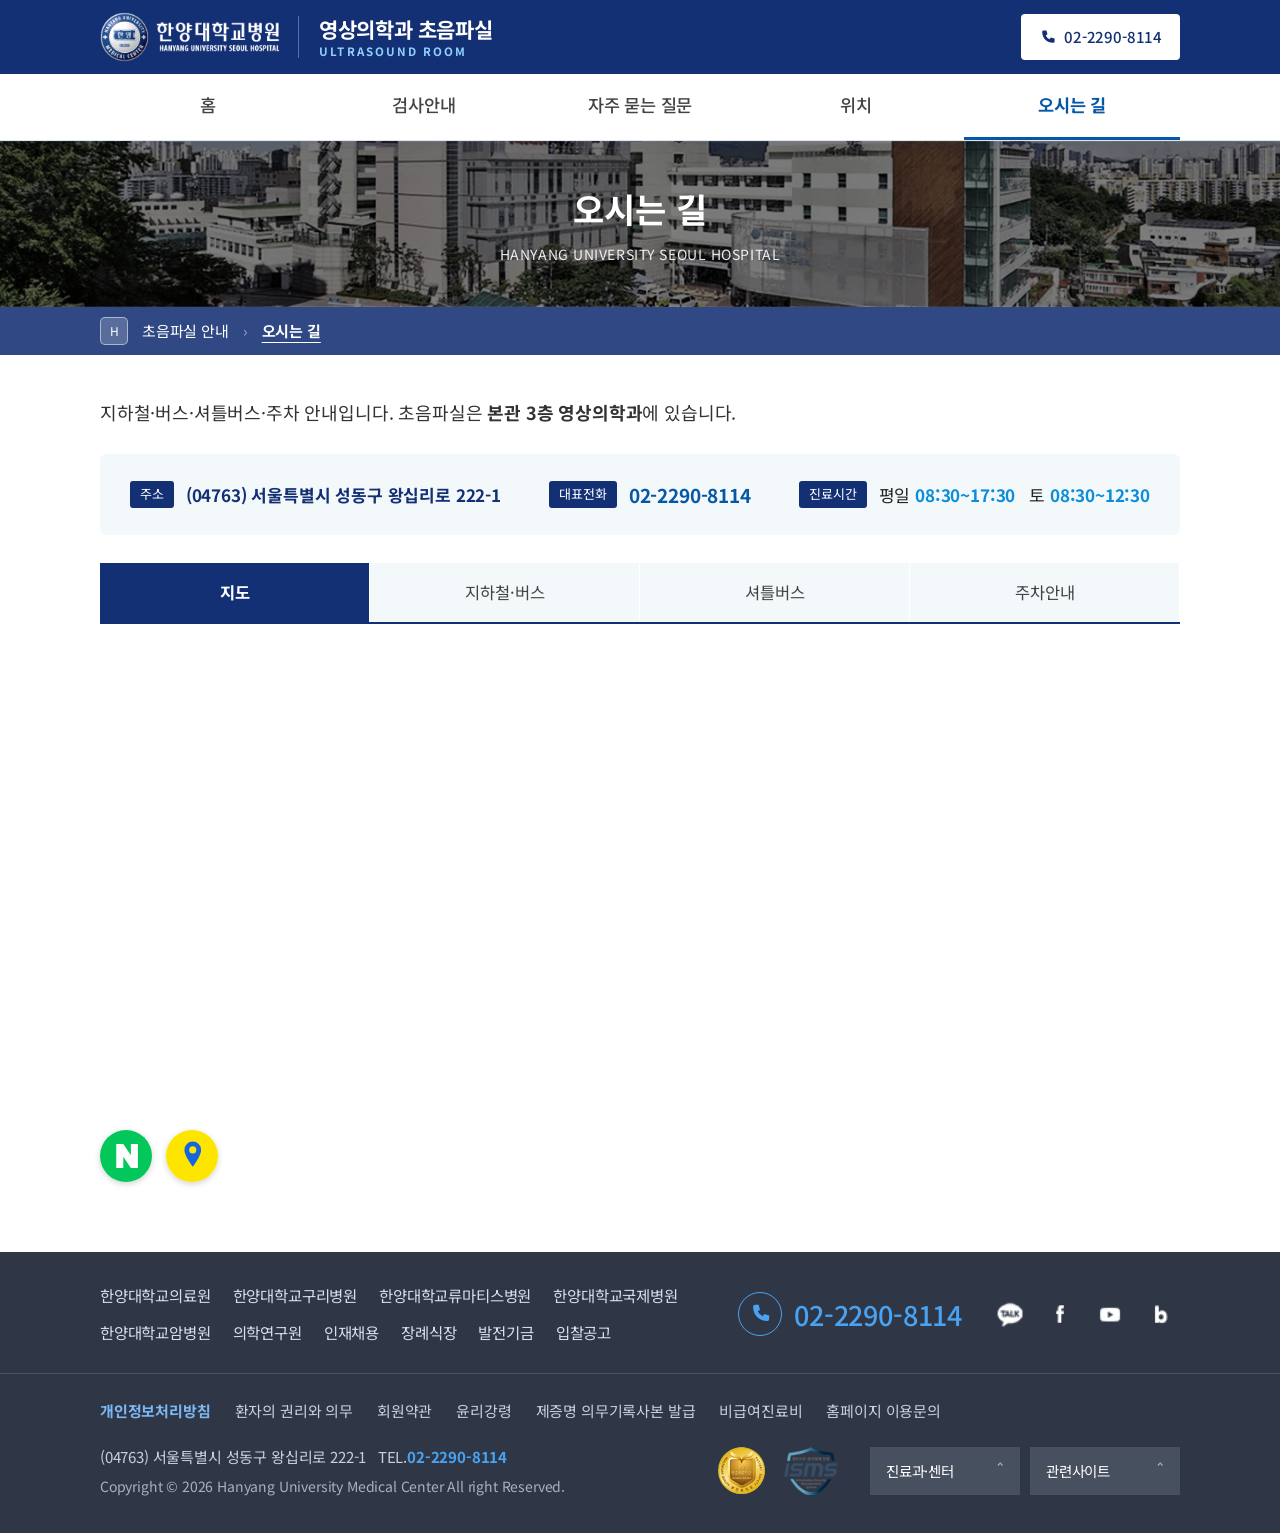
==== commit 4170d6db: "v35: hero photo, smaller cards, location marker, faster font loading Co-Authored-By: Claude Sonnet 5" ====
--- a/directions/index.html
+++ b/directions/index.html
@@ -4,7 +4,7 @@
 <meta charset="utf-8">
 <meta name="viewport" content="width=device-width,initial-scale=1,viewport-fit=cover">
 <title>오시는 길 | 초음파실 안내 | 한양대학교병원 영상의학과</title>
-<link rel="stylesheet" href="../assets/style.css">
+<link rel="preconnect" href="https://fonts.googleapis.com"><link rel="preconnect" href="https://fonts.gstatic.com" crossorigin><link rel="stylesheet" href="https://fonts.googleapis.com/css2?family=Noto+Sans+KR:wght@400;500;700&display=swap"><link rel="stylesheet" href="../assets/style.css">
 </head>
 <body data-title="오시는 길" data-page="directions" data-root="../">
 <main class="wrap">
--- a/assets/style.css
+++ b/assets/style.css
@@ -1,4 +1,3 @@
-@import url('https://fonts.googleapis.com/css2?family=Noto+Sans+KR:wght@400;500;700&display=swap');
 :root{
   --navy:#143074; --blue:#0657a5; --sky:#0b8dd9; --bg:#f3f8fb; --line:#dbe3ea;
   --text:#222; --sub:#667180; --warn:#c8541a; --warnbg:#fff4ec; --acc:#143074;
@@ -594,3 +593,291 @@
 /* ===== v18: 검사안내 카드 제목 색 통일(연한 톤) ===== */
 body[data-page=exam] .sp .grid>.card:nth-child(n){--hd:#4a6fae}
 body[data-page=exam] .sp .card{border-color:#d9e3f0}
+
+/* ===== v19: 카드 제목 색을 더 파랗게 ===== */
+body[data-page=exam] .sp .grid>.card:nth-child(n){--hd:#2f6fba}
+@media(max-width:640px){
+  .prep tr,.prep tr:nth-child(n){--hd:#2f6fba}
+}
+
+/* ===== v20: 헤더 상단 포인트 바 + 하단 구분선 ===== */
+.top{border-bottom:1px solid #c9d5e4;box-shadow:0 3px 12px rgba(20,48,116,.08)}
+.top::before{content:"";display:block;height:6px;background:linear-gradient(90deg,#143074 0%,#0657a5 55%,#0b8dd9 100%)}
+nav.tabs{border-top:1px solid #e3e9f1}
+@media(max-width:640px){.top::before{height:5px}}
+
+/* ===== v21: 카드 제목 색을 조금 더 선명하게 ===== */
+body[data-page=exam] .sp .grid>.card:nth-child(n){--hd:#1f62ae}
+@media(max-width:640px){
+  .prep tr,.prep tr:nth-child(n){--hd:#1f62ae}
+}
+
+/* ===== v22: 로고 줄과 메뉴 줄 사이 구분선을 화면 전체 폭으로 ===== */
+@media(min-width:641px){
+  nav.tabs{border-top:0;position:relative}
+  nav.tabs::before{content:"";position:absolute;left:50%;top:0;width:100vw;height:1px;transform:translateX(-50%);background:#b8c6da}
+}
+
+/* ===== v23: 상단 포인트 바 제거 ===== */
+.top::before{content:none;display:none}
+
+/* ===== v24: 모바일 박스에 파란 톤 보강 ===== */
+@media(max-width:640px){
+  .prep tr{background:#eef6ff;border:1.5px solid #9fc4ec;box-shadow:0 3px 12px rgba(31,98,174,.12)}
+  .prep td:last-child{background:#eef6ff}
+  body[data-page=exam] .sp .card{background:#eef6ff;border:1.5px solid #9fc4ec;box-shadow:0 3px 12px rgba(31,98,174,.12)}
+  body[data-page=exam] .sp .card h3{background:var(--hd)}
+  .feat{background:#eef6ff;border:1.5px solid #b7d3f0}
+  .feat .fi{background:#fff;--acc:#fff}
+  .step{background:#eef6ff;border:1.5px solid #b7d3f0;border-top:4px solid #1f62ae}
+  .ex-sum{background:#e3f0fd}
+  .intro{background:linear-gradient(100deg,#dcecfc,#eef6ff);border-color:#9fc4ec}
+}
+
+/* ===== v25: 메뉴 줄에 배경색을 넣어 로고 줄과 구분 (PC) ===== */
+@media(min-width:641px){
+  nav.tabs{background:#e9f1fb;box-shadow:0 0 0 100vmax #e9f1fb;clip-path:inset(0 -100vmax)}
+  nav.tabs a{font-weight:500}
+  nav.tabs a:hover{background:rgba(255,255,255,.55)}
+  nav.tabs a[aria-current=page]{background:#fff;border-bottom-color:var(--blue)}
+}
+
+/* ===== v26: 카드 제목은 처음 통일색(네이비), 본문(응답)은 흰 배경 ===== */
+body[data-page=exam] .sp .grid>.card:nth-child(n){--hd:#143074}
+@media(max-width:640px){
+  .prep tr,.prep tr:nth-child(n){--hd:#143074;background:#fff;border:1px solid #d3e0ec;box-shadow:0 2px 10px rgba(20,48,116,.06)}
+  .prep td:last-child{background:#fff}
+  body[data-page=exam] .sp .card{background:#fff;border:1px solid #d3e0ec;box-shadow:0 2px 10px rgba(20,48,116,.06)}
+}
+
+/* ===== v27: 로고 줄 배경색(네이비)·메뉴 줄 흰색 복원, 모바일 홈 반전 ===== */
+.top-in{background:#143074;box-shadow:0 0 0 100vmax #143074;clip-path:inset(0 -100vmax)}
+.top .dept{border-left-color:rgba(255,255,255,.3)}
+.top .dept b{color:#fff}
+.top .dept small{color:#8fd0ff}
+.top .tel{background:#fff;color:#143074}
+.top .tel .ic{color:#143074;--acc:#fff}
+nav.tabs{background:#fff;box-shadow:none;clip-path:none}
+nav.tabs a:hover{background:#f1f6fc}
+nav.tabs a[aria-current=page]{background:none;border-bottom-color:var(--blue)}
+@media(min-width:641px){nav.tabs::before{content:none}}
+.top{border-bottom:1px solid #dbe3ee}
+
+@media(max-width:640px){
+  .band{background:#fff;padding:28px 0 36px}
+  .band-h{color:var(--navy)}
+  .infocard{border:1px solid #d9e3ef;box-shadow:0 2px 10px rgba(20,48,116,.06)}
+  .tile{color:var(--navy)}
+  .tile b{font-weight:700}
+  .tile .ti{border:1px solid #cfdcec;background:#f5f9fe;color:var(--blue);--acc:#f5f9fe}
+  .tile:hover .ti{background:#eaf3fd;border-color:var(--blue)}
+}
+
+/* ===== v28: PC 홈도 흰 배경 + 파란 아이콘으로 반전 ===== */
+.band{background:#fff;padding:48px 0 72px}
+.band-h{color:var(--navy)}
+.infocard{border:1px solid #d9e3ef;box-shadow:0 2px 12px rgba(20,48,116,.06)}
+.tile{color:var(--navy)}
+.tile b{font-weight:700}
+.tile .ti{border:1px solid #cfdcec;background:#f5f9fe;color:var(--blue);--acc:#f5f9fe;border-radius:4px}
+.tile:hover .ti{background:#eaf3fd;border-color:var(--blue)}
+
+/* ===== v29: 검사안내 + 유의사항 통합 ===== */
+.common-notice{background:#fff;border:1px solid #cfdcec;border-left:5px solid #0657a5;border-radius:8px;padding:8px 26px;box-shadow:0 2px 10px rgba(20,48,116,.05)}
+.common-notice ul{list-style:none;display:grid;grid-template-columns:1fr 1fr;gap:0 40px}
+.common-notice li{display:flex;align-items:center;gap:16px;padding:18px 0;border-bottom:1px solid #e6edf5}
+.common-notice li:nth-last-child(-n+2){border-bottom:0}
+.common-notice .ci{flex:none;display:grid;place-items:center;width:46px;height:46px;border-radius:12px;background:#e7f1fa;color:var(--blue);font-size:26px;--acc:#e7f1fa}
+.common-notice b{display:block;color:var(--navy);font-size:17px}
+.common-notice small{display:block;color:var(--sub);font-size:14.5px;line-height:1.5}
+@media(max-width:900px){.common-notice ul{grid-template-columns:1fr}.common-notice li:nth-last-child(2){border-bottom:1px solid #e6edf5}}
+@media(max-width:640px){.common-notice{padding:4px 18px}.common-notice li{padding:14px 0;gap:14px}.common-notice b{font-size:16px}.common-notice small{font-size:13.5px}.common-notice .ci{width:42px;height:42px;font-size:23px}}
+
+/* ===== v30: FAQ 질문/응답 구역 분리 (검사안내 카드와 동일 디자인) ===== */
+body[data-page=faq] details{border:1px solid #d3e0ec;border-radius:8px;overflow:hidden;background:#fff;box-shadow:0 2px 10px rgba(20,48,116,.06);margin-bottom:18px}
+body[data-page=faq] details[open]{background:#fff}
+body[data-page=faq] summary{background:#143074;color:#fff;padding:17px 24px;align-items:center;gap:0;font-size:18px}
+body[data-page=faq] summary::before{content:"Q";flex:none;display:grid;place-items:center;width:30px;height:30px;border-radius:50%;background:#fff;color:#143074;font-size:15px;font-weight:700;margin-right:14px}
+body[data-page=faq] summary::after{color:#fff}
+body[data-page=faq] details .a{display:flex;gap:14px;align-items:flex-start;padding:22px 24px 26px;font-size:16.5px;line-height:1.8;color:#222;background:#fff}
+body[data-page=faq] details .a::before{content:"A";flex:none;display:grid;place-items:center;width:30px;height:30px;border-radius:50%;background:#2f6fba;color:#fff;font-size:15px;font-weight:700;margin-top:2px}
+@media(max-width:640px){
+  body[data-page=faq] summary{padding:15px 18px;font-size:16.5px}
+  body[data-page=faq] details .a{padding:18px 18px 22px;font-size:15.5px}
+  body[data-page=faq] details{margin-bottom:14px}
+}
+
+/* ===== v31: 홈 - 초음파 검사란? / 검사 종류 ===== */
+.band{flex:none;padding-bottom:56px}
+.sec{padding:76px 0}
+.sec.tint{background:#f3f8fd;border-top:1px solid #e1eaf4;border-bottom:1px solid #e1eaf4}
+.sh{max-width:820px;margin-bottom:38px}
+.sh-eyebrow{display:block;font-size:13px;font-weight:700;letter-spacing:.2em;color:#0b8dd9;margin-bottom:8px}
+.sh h2{font-size:34px;color:var(--navy);font-weight:700;line-height:1.3;margin-bottom:14px;letter-spacing:-.02em}
+.sh h2::after{content:"";display:block;width:46px;height:4px;border-radius:2px;background:var(--blue);margin-top:14px}
+.sh p{font-size:17.5px;color:#333;line-height:1.85}
+
+/* 검사 원리 */
+.flow{list-style:none;display:grid;grid-template-columns:repeat(3,1fr);gap:46px;counter-reset:f;margin-bottom:34px}
+.flow li{position:relative;background:#fff;border:1px solid #d3e0ec;border-radius:10px;padding:20px 20px 24px;box-shadow:0 2px 12px rgba(20,48,116,.06)}
+.flow li:not(:last-child)::after{content:"";position:absolute;right:-34px;top:38%;width:22px;height:22px;border-top:3px solid #0b8dd9;border-right:3px solid #0b8dd9;transform:rotate(45deg);border-radius:2px}
+.flow figure{background:#f3f8fd;border-radius:8px;padding:6px;margin-bottom:16px}
+.flow svg{width:100%;height:auto;display:block}
+.flow b{display:block;color:var(--navy);font-size:19px;margin-bottom:4px}
+.flow p{font-size:15.5px;color:#444;line-height:1.7}
+
+/* 특징 */
+.traits{list-style:none;display:grid;grid-template-columns:repeat(4,1fr);gap:20px}
+.traits li{background:#fff;border:1px solid #d3e0ec;border-top:4px solid var(--navy);border-radius:10px;padding:26px 22px 28px}
+.tr-ic{display:grid;place-items:center;width:56px;height:56px;border-radius:14px;background:var(--navy);color:#fff;font-size:32px;--acc:#143074;margin-bottom:16px}
+.traits b{display:block;color:var(--navy);font-size:18px;margin-bottom:6px;line-height:1.4}
+.traits p{font-size:15px;color:#444;line-height:1.75}
+.about-note{margin-top:26px;font-size:14.5px;color:var(--sub);border-left:4px solid #b9d0ea;padding:4px 0 4px 16px;line-height:1.7}
+
+/* 검사 종류 카드 */
+.types-grid{display:grid;grid-template-columns:repeat(3,1fr);gap:26px}
+.tcard{display:block;text-decoration:none;color:inherit;background:#fff;border:1px solid #d3e0ec;border-radius:12px;overflow:hidden;box-shadow:0 2px 12px rgba(20,48,116,.06);transition:transform .18s,box-shadow .18s,border-color .18s}
+.tcard:hover{transform:translateY(-4px);box-shadow:0 12px 28px rgba(20,48,116,.16);border-color:var(--blue)}
+.tcard svg{display:block;width:100%;height:auto;background:#0c1b3c}
+.tcard .tb{padding:20px 22px 22px;position:relative}
+.tcard .tb b{display:block;font-size:20px;color:var(--navy);margin-bottom:2px}
+.tcard .tb p{font-size:15.5px;color:#555;margin-bottom:14px}
+.chip2{display:inline-block;font-size:13px;font-weight:700;color:#0657a5;background:#e7f1fa;border-radius:999px;padding:4px 13px}
+.chip2.ok{color:#2a6f4a;background:#e6f4ec}
+.tcard .tb::after{content:"자세히 보기 →";position:absolute;right:22px;bottom:24px;font-size:14px;font-weight:700;color:var(--blue);opacity:0;transform:translateX(-6px);transition:.18s}
+.tcard:hover .tb::after{opacity:1;transform:none}
+.types-note{margin-top:22px;font-size:13.5px;color:var(--sub)}
+
+@media(max-width:1000px){
+  .traits{grid-template-columns:repeat(2,1fr)}
+}
+@media(max-width:900px){
+  .flow{grid-template-columns:1fr;gap:34px}
+  .flow li:not(:last-child)::after{right:auto;left:50%;top:auto;bottom:-27px;margin-left:-11px;transform:rotate(135deg)}
+  .flow li{display:grid;grid-template-columns:150px 1fr;column-gap:20px;align-items:center;padding:16px}
+  .flow figure{grid-row:span 2;margin:0}
+  .types-grid{grid-template-columns:repeat(2,1fr)}
+}
+@media(max-width:640px){
+  .sec{padding:48px 0}
+  .sh{margin-bottom:26px}
+  .sh h2{font-size:26px}
+  .sh p{font-size:16px}
+  .sh-eyebrow{font-size:12px}
+  .flow{gap:30px;margin-bottom:24px}
+  .flow li{grid-template-columns:112px 1fr;column-gap:14px;padding:12px}
+  .flow b{font-size:17px}
+  .flow p{font-size:14.5px;line-height:1.6}
+  .traits{grid-template-columns:1fr;gap:12px}
+  .traits li{display:grid;grid-template-columns:48px 1fr;column-gap:14px;padding:18px 16px;border-top-width:3px}
+  .tr-ic{grid-row:span 2;width:48px;height:48px;font-size:27px;margin:0}
+  .traits b{font-size:16.5px;margin:0 0 2px}
+  .traits p{font-size:14px;line-height:1.65}
+  .types-grid{gap:14px}
+  .tcard .tb{padding:14px 14px 16px}
+  .tcard .tb b{font-size:16.5px}
+  .tcard .tb p{font-size:13px;margin-bottom:10px}
+  .chip2{font-size:12px;padding:3px 10px}
+  .tcard .tb::after{display:none}
+  .about-note{font-size:13.5px}
+}
+
+/* ===== v32: 홈 순서 변경·실제 초음파 사진·애니메이션 ===== */
+.band.tint2{background:#f3f8fd;border-top:1px solid #e1eaf4;padding:64px 0 76px}
+.timg{position:relative;aspect-ratio:240/170;background-color:#000;background-repeat:no-repeat}
+.timg span{position:absolute;left:12px;top:10px;font-family:monospace;font-size:10px;letter-spacing:.14em;color:#b6cdf0;background:rgba(5,15,40,.55);padding:2px 7px;border-radius:3px}
+.tcard .timg{transition:filter .25s}
+.tcard:hover .timg{filter:brightness(1.12)}
+.flow figure{padding:0;background:none;overflow:hidden;border-radius:10px;box-shadow:0 2px 10px rgba(20,48,116,.1)}
+.credits{margin-top:14px;font-size:13px;color:var(--sub);border:0;background:none;box-shadow:none}
+.credits summary{display:inline-flex;padding:4px 0;color:var(--sub);font-size:13px;font-weight:500;background:none;cursor:pointer}
+.credits summary::before,.credits summary::after{content:none}
+.credits summary:hover{color:var(--blue)}
+.credits ul{margin:8px 0 0 18px;line-height:1.8}
+.credits a{color:var(--blue)}
+.sec.tint:first-of-type{border-top:0}
+@media(max-width:640px){
+  .band.tint2{padding:40px 0 48px}
+}
+@media(prefers-reduced-motion:reduce){.flow svg *{animation:none}}
+body[data-page=exam] main>.sec-h:first-child{margin-top:0}
+
+/* ===== v33: 홈 순서(이용안내→위치정보), 팝업, 칩 문구 ===== */
+.band .wrap{display:flex;flex-direction:column}
+.band-h{order:1}
+.tiles{order:2}
+.infocard{order:3;margin:48px 0 0}
+body.pop-open{overflow:hidden}
+.pop[hidden]{display:none}
+.pop{position:fixed;inset:0;z-index:60;display:grid;place-items:center;padding:20px}
+.pop-bg{position:absolute;inset:0;background:rgba(9,20,48,.62);backdrop-filter:blur(2px)}
+.pop-box{position:relative;width:min(980px,100%);max-height:92vh;overflow:auto;background:#fff;border-radius:14px;box-shadow:0 24px 60px rgba(0,0,0,.35);padding:0 0 22px;animation:popin .22s ease}
+@keyframes popin{from{opacity:0;transform:translateY(14px) scale(.98)}to{opacity:1;transform:none}}
+.pop-x{position:absolute;right:14px;top:12px;z-index:2;width:40px;height:40px;border:0;border-radius:50%;background:rgba(255,255,255,.95);color:var(--navy);font-size:26px;line-height:1;cursor:pointer;box-shadow:0 2px 8px rgba(0,0,0,.2)}
+.pop-head{display:flex;align-items:center;gap:22px;padding:26px 30px 22px;background:linear-gradient(100deg,#eaf3fc,#f7fbff);border-bottom:1px solid #d9e6f3}
+.pop-thumb{flex:none;width:160px;aspect-ratio:240/170;border-radius:8px;background-color:#000;background-repeat:no-repeat;box-shadow:0 4px 14px rgba(20,48,116,.25)}
+.pop-eyebrow{display:block;font-size:12px;font-weight:700;letter-spacing:.16em;color:#0b8dd9;margin-bottom:2px}
+.pop-head h3{font-size:28px;color:var(--navy);margin:0 0 8px;letter-spacing:-.02em}
+.pop-c{padding:24px 30px 4px}
+.pop-c .ex-sum{margin-bottom:20px}
+.pop-c .grid{align-items:stretch!important;gap:16px}
+.pop-c .grid>.card{--hd:#143074;padding:0;overflow:hidden;border-color:#d3e0ec;box-shadow:none}
+.pop-c .card h3{margin:0;padding:13px 20px;background:var(--hd);color:#fff;font-size:17px;gap:10px}
+.pop-c .card h3 .ic{font-size:22px;color:#fff;--acc:var(--hd)}
+.pop-c .card>p,.pop-c .card>ul,.pop-c .card>ol{margin:16px 20px 20px}
+.pop-c .card ul{list-style:none;padding:0}
+.pop-c .card ul li{position:relative;padding-left:22px;margin:8px 0}
+.pop-c .card ul li::before{content:"";position:absolute;left:2px;top:.62em;width:8px;height:8px;border-radius:50%;background:var(--hd)}
+.pop-c .card .ol li::before{background:var(--hd)}
+.pop-c .notice{margin-top:16px;padding:16px 20px}
+.pop-foot{display:flex;align-items:center;justify-content:space-between;gap:14px;padding:14px 30px 0}
+@media(max-width:640px){
+  .pop{padding:0;align-items:end}
+  .pop-box{width:100%;max-height:94vh;border-radius:16px 16px 0 0;padding-bottom:calc(16px + env(safe-area-inset-bottom))}
+  .pop-head{padding:20px 18px 16px;gap:14px}
+  .pop-thumb{width:96px}
+  .pop-head h3{font-size:21px;margin-bottom:6px}
+  .pop-c{padding:16px 16px 0}
+  .pop-c .ex-sum{padding:16px}
+  .pop-foot{padding:12px 18px 0;flex-wrap:wrap}
+  .pop-x{right:10px;top:10px;width:36px;height:36px}
+  .infocard{margin-top:32px}
+}
+
+/* ===== v34: 여백 축소, 이용안내 타일 간격, 팝업 배경 ===== */
+.band .wrap{align-items:stretch}
+.band-h{text-align:left}
+.tiles{gap:24px}
+.sec{padding:52px 0}
+.sh{margin-bottom:28px}
+.sh h2{margin-bottom:10px}
+.flow{margin-bottom:26px}
+.about-note{margin-top:20px}
+.types-note{margin-top:16px}
+.band.tint2{padding:44px 0 56px}
+.band-h{margin-bottom:22px}
+.infocard{margin-top:32px}
+.pop-bg{background:rgba(8,18,44,.58);backdrop-filter:blur(6px) brightness(.88);-webkit-backdrop-filter:blur(6px) brightness(.88)}
+@media(max-width:900px){.tiles{gap:16px}}
+@media(max-width:640px){
+  .sec{padding:34px 0}
+  .sh{margin-bottom:20px}
+  .band.tint2{padding:30px 0 36px}
+  .tiles{gap:12px}
+  .infocard{margin-top:24px}
+}
+
+/* ===== v35: 병원 전경 히어로, 카드 축소, 이용안내 여백 ===== */
+.hero{padding:56px 20px 58px;background:linear-gradient(rgba(10,30,80,.45),rgba(10,30,80,.55)),url(../img/hero.jpg) center/cover}
+.hero h1{font-size:38px}
+.types-grid{gap:22px;max-width:1040px;margin-left:auto;margin-right:auto}
+.tcard .tb{padding:16px 18px 18px}
+.tcard .tb b{font-size:18px}
+.tcard .tb p{font-size:14.5px;margin-bottom:10px}
+.tcard .tb::after{right:18px;bottom:20px}
+.timg{aspect-ratio:240/150}
+.band.tint2{padding:30px 0 38px}
+.band-h{margin-bottom:12px}
+.tiles{gap:20px}
+.infocard{margin-top:20px}
+@media(max-width:640px){ .hero{padding:34px 16px 36px} .hero h1{font-size:26px} .types-grid{gap:12px} .band.tint2{padding:24px 0 28px} .band-h{margin-bottom:8px} .infocard{margin-top:16px} }
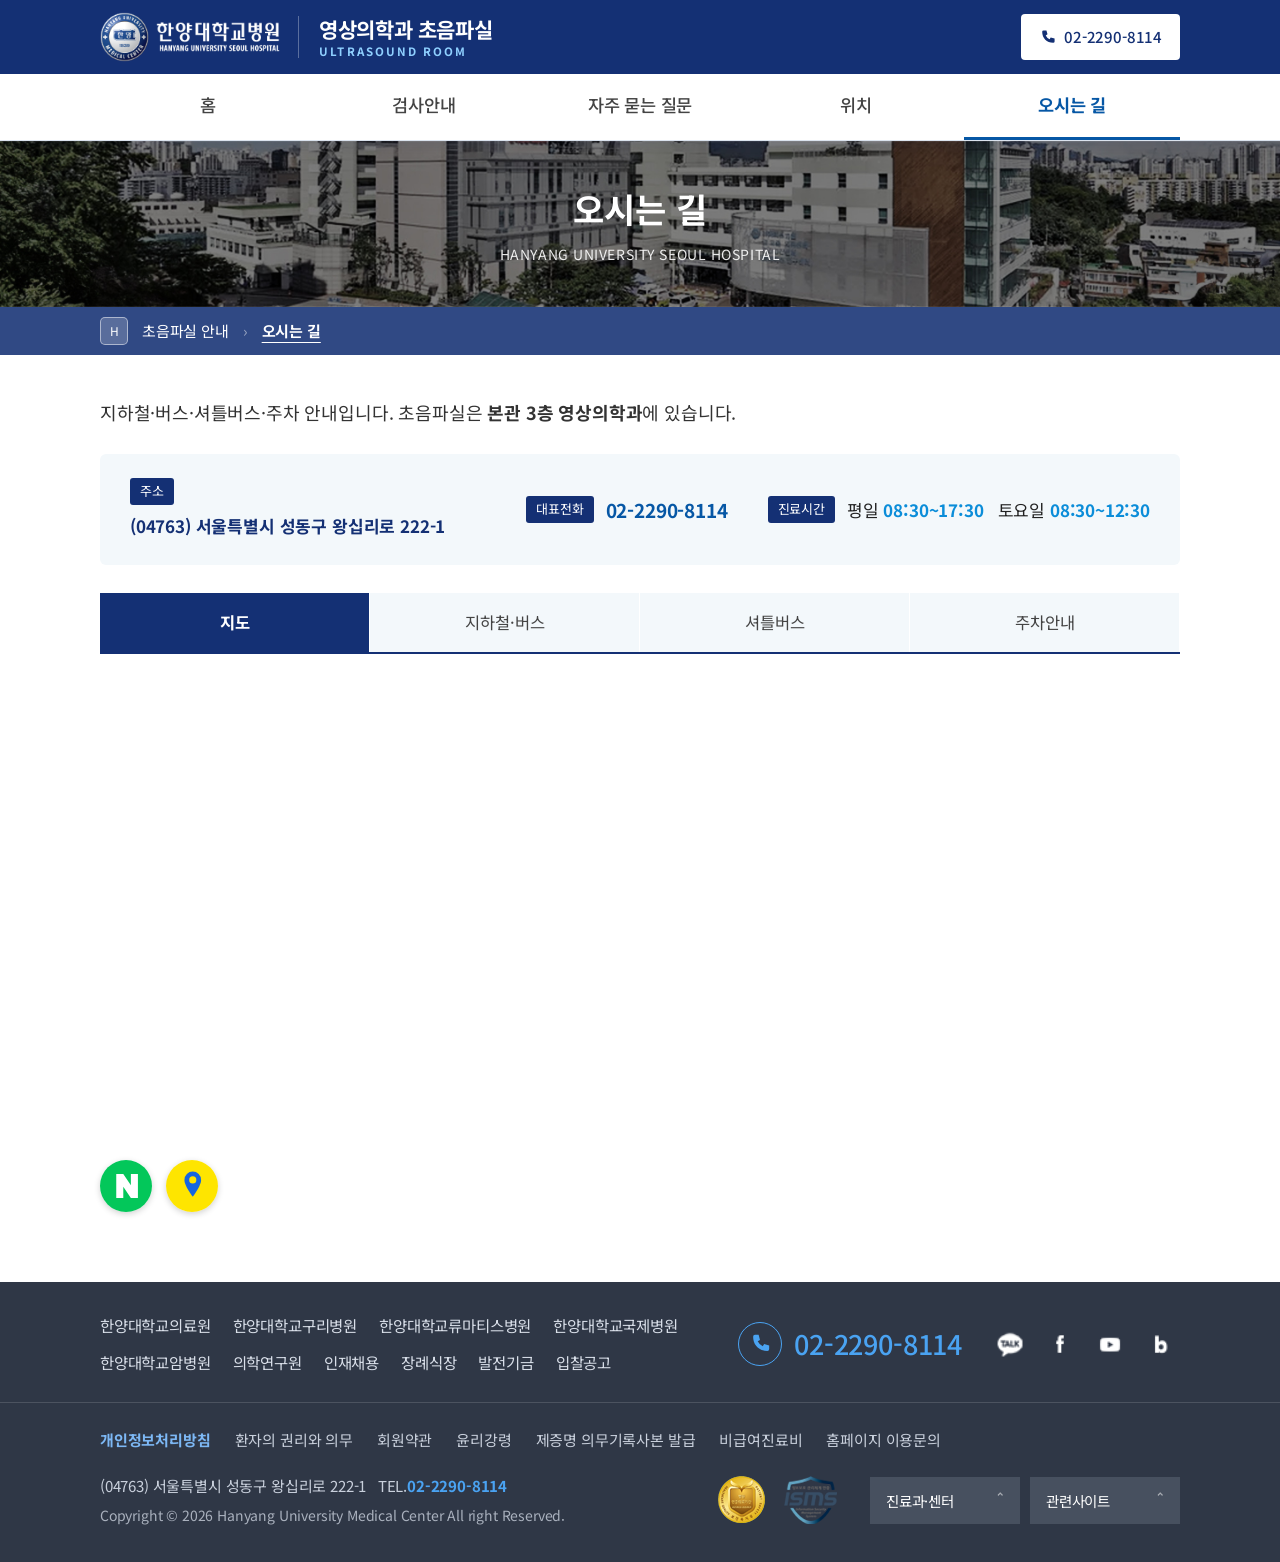
==== commit fe7d81b7: "v41: hours on two lines, 토요일 Co-Authored-By: Claude Sonnet 5.5 <noreply@anthropic.com>" ====
--- a/directions/index.html
+++ b/directions/index.html
@@ -13,7 +13,7 @@
   <div class="addr">
     <div><span class="lb">주소</span><b class="a1">(04763) 서울특별시 성동구 왕십리로 222-1</b></div>
     <div><span class="lb">대표전화</span><b class="a2">02-2290-8114</b></div>
-    <div><span class="lb">진료시간</span><span>평일 <b class="a3">08:30~17:30</b></span><span class="sp2">토 <b class="a3">08:30~12:30</b></span></div>
+    <div><span class="lb">진료시간</span><span class="hrs"><span>평일 <b class="a3">08:30~17:30</b></span><span class="sp2">토요일 <b class="a3">08:30~12:30</b></span></span></div>
   </div>
 
   <div class="subtabs c2" role="tablist">
--- a/assets/style.css
+++ b/assets/style.css
@@ -881,3 +881,27 @@
 .tiles{gap:20px}
 .infocard{margin-top:20px}
 @media(max-width:640px){ .hero{padding:34px 16px 36px} .hero h1{font-size:26px} .types-grid{gap:12px} .band.tint2{padding:24px 0 28px} .band-h{margin-bottom:8px} .infocard{margin-top:16px} }
+
+/* ===== v37: 자주 묻는 질문 페이지 푸터 박스를 다른 페이지와 동일하게 ===== */
+body[data-page=faq] .ft .ddm summary{background:#47505f;color:#fff;padding:11px 16px;font-size:14.5px;font-weight:400;gap:10px;align-items:stretch}
+body[data-page=faq] .ft .ddm summary::before{content:none;display:none}
+@media(max-width:640px){body[data-page=faq] .ft .ddm summary{padding:12px 14px;font-size:14px}}
+
+/* ===== v39: 푸터 박스 모서리 직각 통일 (FAQ 페이지 details 스타일 차단) ===== */
+body .ft details.ddm{border:0;border-radius:0;background:none;box-shadow:none;overflow:visible;margin:0}
+body .ft details.ddm[open]{background:none}
+body .ft details.ddm summary{border-radius:0}
+
+/* ===== v40: 단계 화살표를 카드 사이 정중앙에 ===== */
+.flow li:not(:last-child)::after{box-sizing:border-box;width:16px;height:16px;right:-23px;margin-right:-8px;top:50%;border-width:3px;transform:translate(-4px,-50%) rotate(45deg)}
+@media(max-width:900px){
+  .flow li:not(:last-child)::after{right:auto;left:50%;margin:0 0 0 -8px;top:auto;bottom:-25px;transform:translateY(-4px) rotate(135deg)}
+}
+@media(max-width:640px){ .flow li:not(:last-child)::after{bottom:-23px} }
+
+/* ===== v41: 진료시간 평일/토요일 두 줄(모바일) ===== */
+.addr .hrs{display:inline-flex;flex-wrap:wrap;align-items:baseline}
+@media(max-width:640px){
+  .addr .hrs{display:inline-flex;flex-direction:column;gap:4px}
+  .addr .sp2{margin-left:0}
+}
